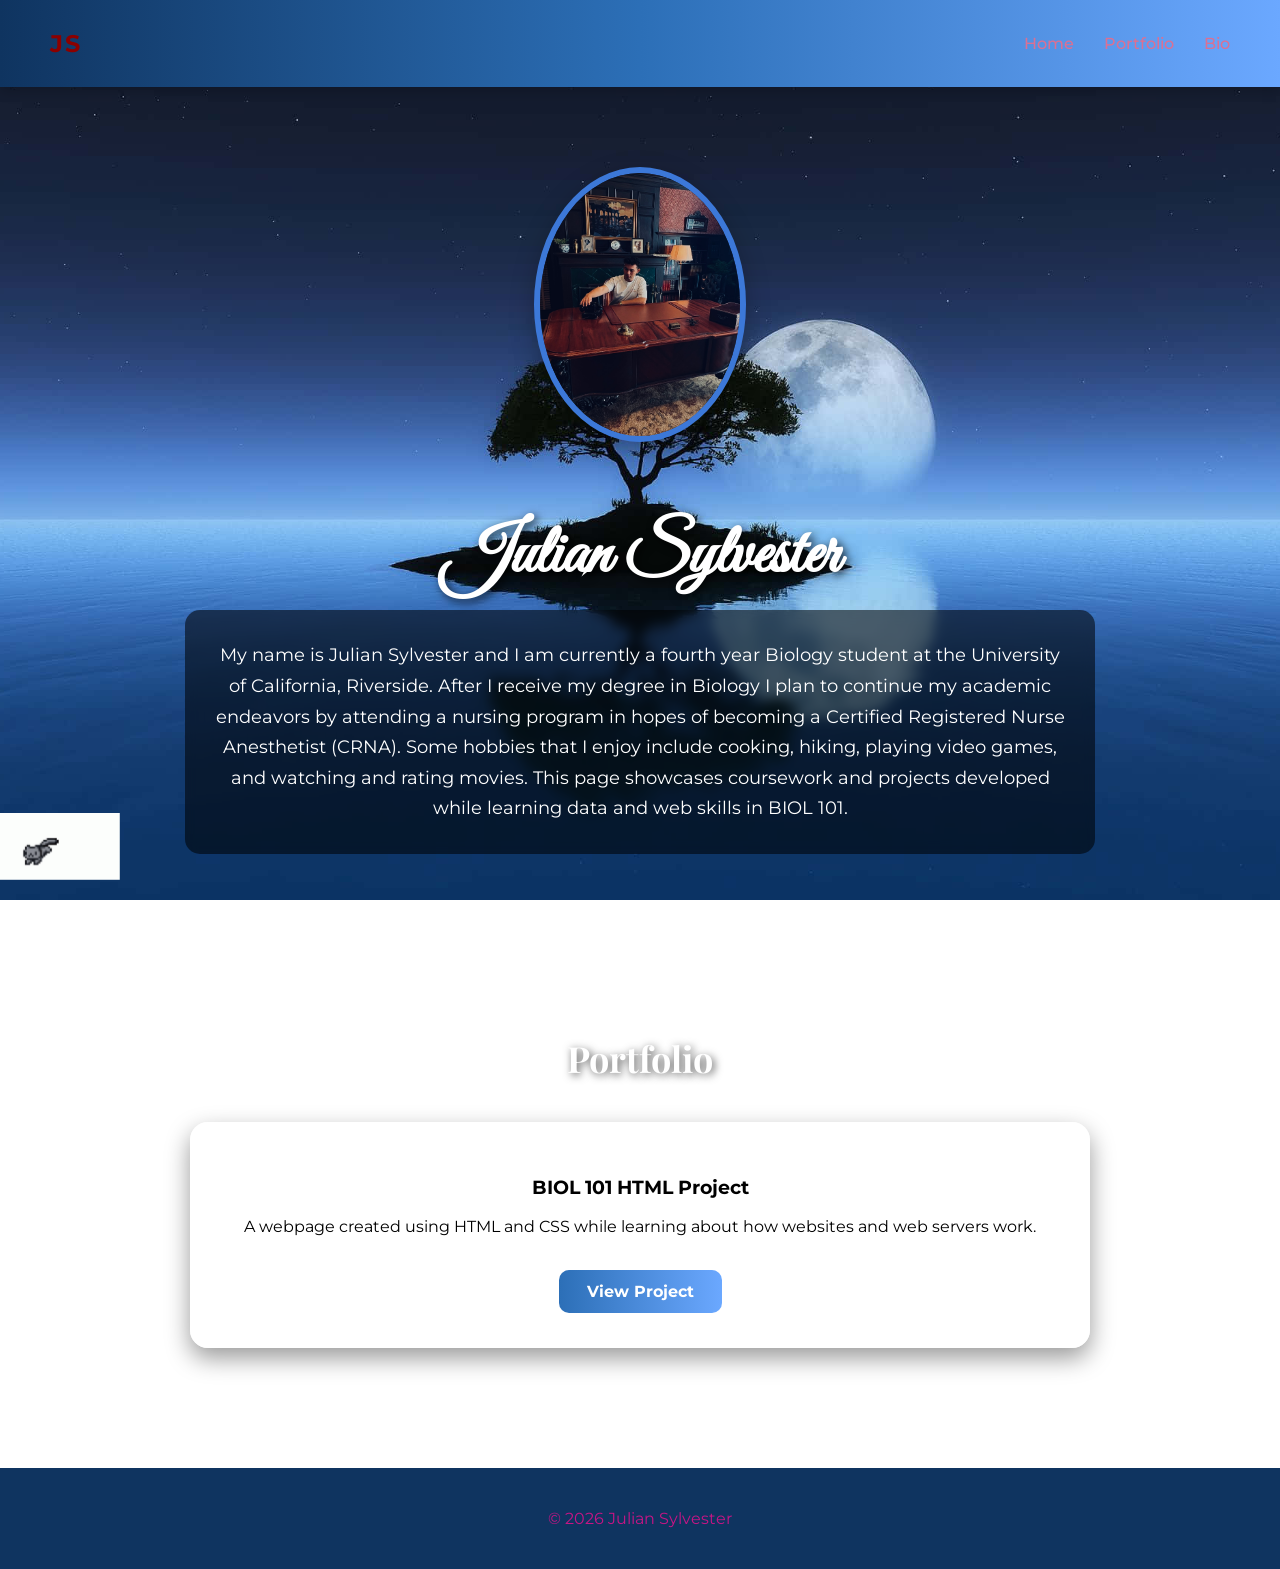
==== index.html @ 551a91d2 "Add files via upload" ====
<!DOCTYPE html>
<html>

<head>

<title>Julian Sylvester</title>

<link rel="stylesheet" href="style.css">

<link href="https://fonts.googleapis.com/css2?family=Great+Vibes&family=Montserrat:wght@300;500&family=Playfair+Display:wght@500&display=swap" rel="stylesheet">

</head>
<img src="cat.gif" class="walking-cat">
<body>

<nav>

<div class="logo">JS</div>

<ul>
<li><a href="#">Home</a></li>
<li><a href="#portfolio">Portfolio</a></li>
<li><a href="#bio">Bio</a></li>
</ul>

</nav>


<header>

<img src="JulianSelfie.jpg" alt="Profile Photo">

<h1 class="name">Julian Sylvester</h1>

<p class="bio">

My name is Julian Sylvester and I am currently a fourth year Biology student at the University of California, Riverside. After I receive my degree in Biology I plan to continue my academic endeavors by attending a nursing program in hopes of becoming a Certified Registered Nurse Anesthetist (CRNA).

Some hobbies that I enjoy include cooking, hiking, playing video games, and watching and rating movies.

This page showcases coursework and projects developed while learning data and web skills in BIOL 101.

</p>

</header>


<section id="portfolio">

<h2>Portfolio</h2>

<div class="project-card">

<h3>BIOL 101 HTML Project</h3>

<p>
A webpage created using HTML and CSS while learning about how websites and web servers work.
</p>

<a class="button" href="#">View Project</a>

</div>

</section>


<footer>

<p>© 2026 Julian Sylvester</p>

</footer>

</body>

</html>
---- style.css ----
body{

margin:0;

font-family:'Montserrat', sans-serif;

/* background image */

background-image: url("background.jpg");

background-size: cover;

background-position: center;

background-repeat: no-repeat;

background-attachment: fixed;

color:white;

}


/* NAVBAR */

nav{

display:flex;

justify-content:space-between;

align-items:center;

padding:18px 50px;

background:linear-gradient(90deg,#0f3460,#2c6fb7,#6ba8ff);

box-shadow:0 4px 12px rgba(0,0,0,0.2);

}

.logo{

color:darkred;

font-size:24px;

font-weight:bold;

letter-spacing:2px;

}

nav ul{

list-style:none;

display:flex;

gap:30px;

}

nav a{

color:palevioletred;

text-decoration:none;

font-weight:500;

font-size:16px;

transition:0.3s;

}

nav a:hover{

color:#d9ecff;

transform:scale(1.1);

}


/* HEADER */

header{

text-align:center;

padding:80px 20px;

}


/* PROFILE IMAGE */

header img{

width:200px;

border-radius:50%;

border:6px solid #3c78d8;

box-shadow:0 8px 25px rgba(0,0,0,0.25);

margin-bottom:20px;

}


/* CURSIVE NAME */

.name{

font-family:'Great Vibes', cursive;

font-size:70px;

color:#ffffff;

text-shadow:3px 3px 10px rgba(0,0,0,0.8);

margin-bottom:10px;

}


/* BIO TEXT */

.bio{

max-width:850px;

margin:auto;

font-size:18px;

line-height:1.7;

background:rgba(0,0,0,0.55);

padding:30px;

border-radius:15px;

backdrop-filter:blur(6px);

}


/* SECTION */

section{

max-width:900px;

margin:auto;

padding:70px 20px;

}


/* SECTION TITLE */

h2{

font-family:'Playfair Display', serif;

text-align:center;

font-size:36px;

color:white;

margin-bottom:40px;

text-shadow:2px 2px 8px rgba(0,0,0,0.7);

}


/* PORTFOLIO CARD */

.project-card{

background:rgba(255,255,255,0.85);

padding:35px;

border-radius:18px;

box-shadow:0 10px 25px rgba(0,0,0,0.4);

text-align:center;

color:black;

}


/* BUTTON */

.button{

display:inline-block;

margin-top:18px;

padding:12px 28px;

background:linear-gradient(90deg,#2c6fb7,#6ba8ff);

color:white;

text-decoration:none;

border-radius:10px;

font-weight:bold;

transition:0.3s;

}

.button:hover{

transform:scale(1.08);

background:linear-gradient(90deg,#1c3f70,#3c78d8);

}


/* FOOTER */

footer{

text-align:center;

padding:25px;

background:#0f3460;

color:mediumvioletred;

margin-top:50px;

}


/* WALKING CAT ANIMATION */

.walking-cat{

position:fixed;

bottom:20px;

width:120px;

animation:walkAcross 20s linear infinite;

}

@keyframes walkAcross{

0%{left:-150px;}

100%{left:100%;}

}
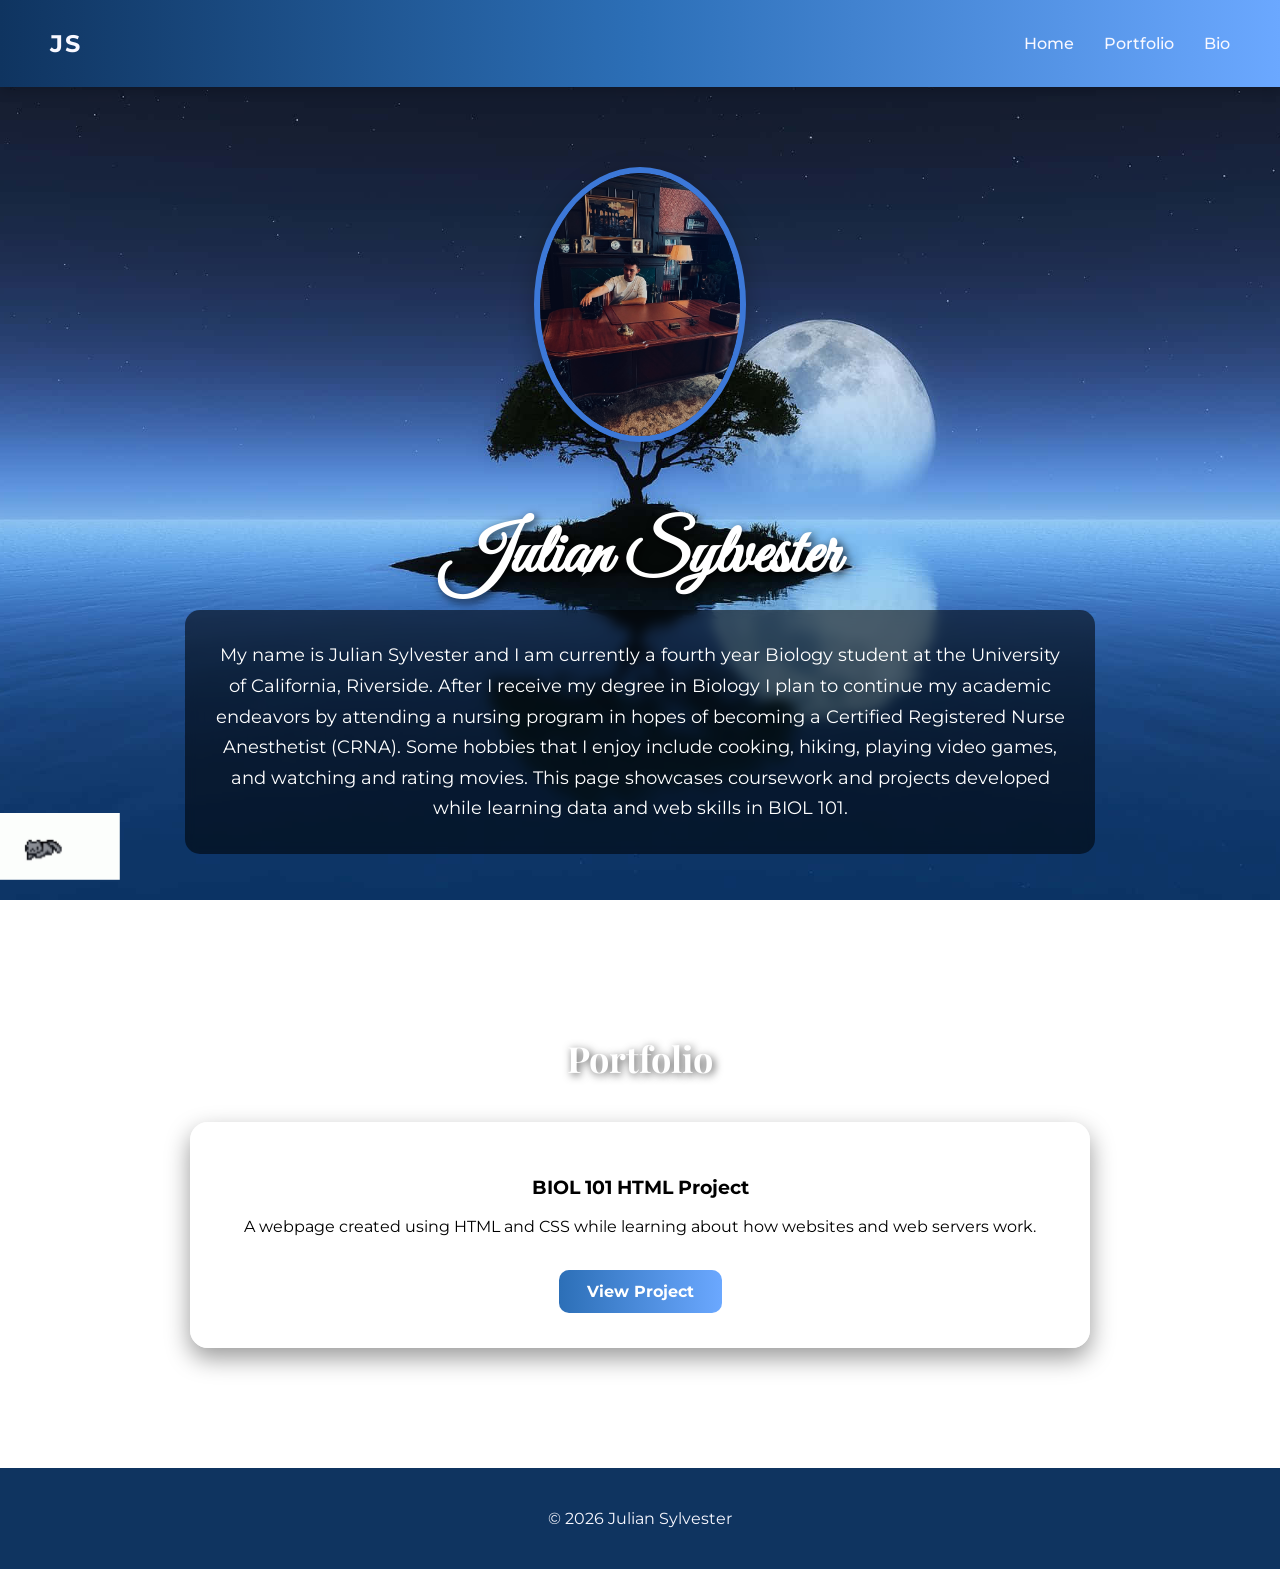
==== commit 1649e138: "Add files via upload" ====
--- a/index.html
+++ b/index.html
@@ -10,8 +10,10 @@
 <link href="https://fonts.googleapis.com/css2?family=Great+Vibes&family=Montserrat:wght@300;500&family=Playfair+Display:wght@500&display=swap" rel="stylesheet">
 
 </head>
+
+<body>
+
 <img src="cat.gif" class="walking-cat">
-<body>
 
 <nav>
 
@@ -57,7 +59,7 @@
 A webpage created using HTML and CSS while learning about how websites and web servers work.
 </p>
 
-<a class="button" href="#">View Project</a>
+<a class="button" href="Lecture_06.html">View Project</a>
 
 </div>
 
--- a/style.css
+++ b/style.css
@@ -41,7 +41,7 @@
 
 .logo{
 
-color:darkred;
+color:ghostwhite;
 
 font-size:24px;
 
@@ -63,7 +63,7 @@
 
 nav a{
 
-color:palevioletred;
+color:ghostwhite;
 
 text-decoration:none;
 
@@ -246,7 +246,7 @@
 
 background:#0f3460;
 
-color:mediumvioletred;
+color:ghostwhite;
 
 margin-top:50px;
 
